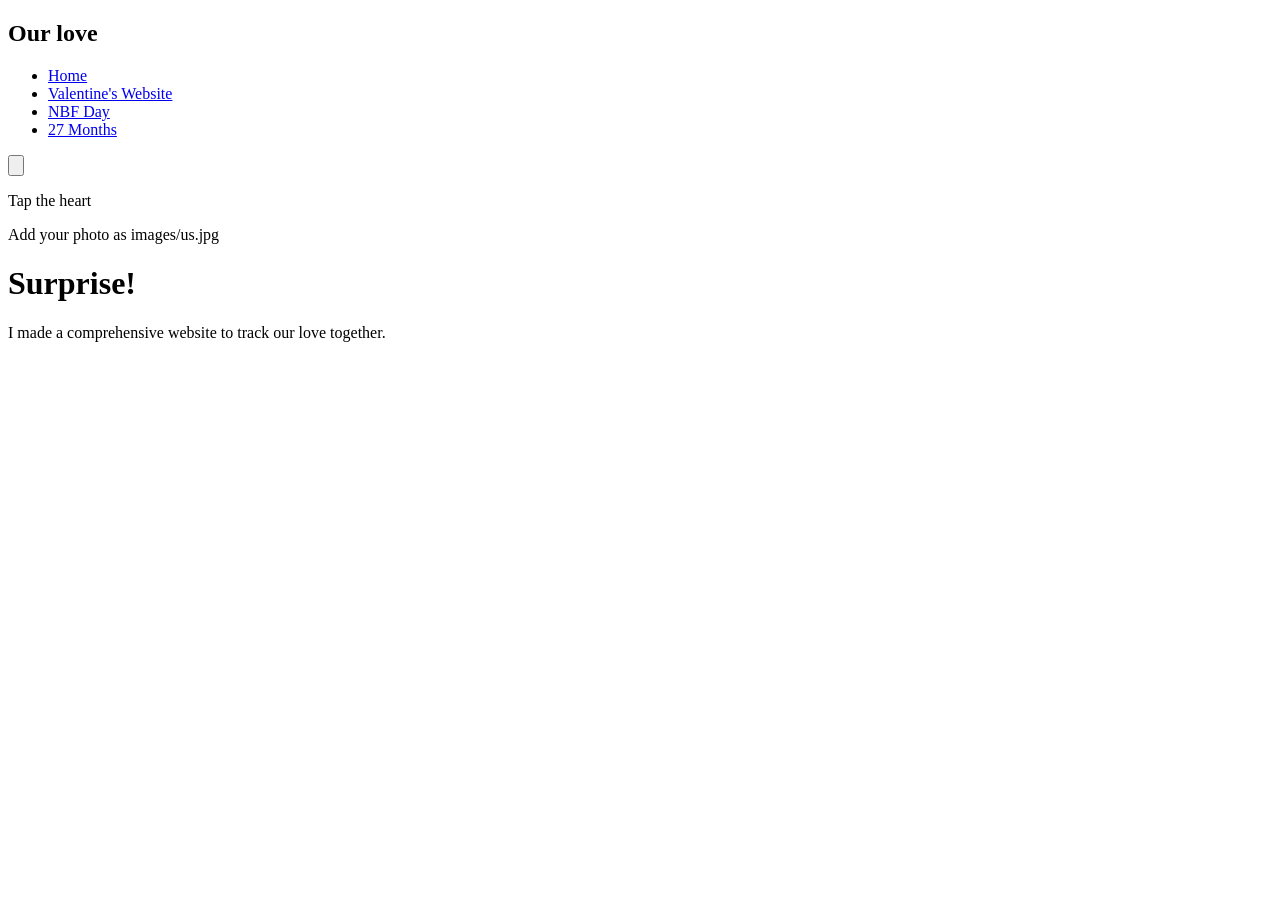
==== index.html @ 1abdebc3 "first" ====
<!DOCTYPE html>
<html lang="en">

<head>
    <meta charset="UTF-8">
    <meta name="viewport" content="width=device-width, initial-scale=1">
    <title>Our Love</title>
    <link rel="preconnect" href="https://fonts.googleapis.com">
    <link rel="preconnect" href="https://fonts.gstatic.com" crossorigin>
    <link href="https://fonts.googleapis.com/css2?family=Caveat:wght@700&family=DM+Sans:wght@400;500&display=swap"
        rel="stylesheet">
    <link rel="stylesheet" href="styles.css">
</head>

<body>
    <main class="page">
        <div class="home">
            <button class="heart-btn" aria-label="Open the menu" aria-controls="site-nav"
                aria-expanded="false"></button>
            <p class="hint">Tap the heart</p>

            <div class="reveal">
                <div class="polaroid">
                    <!-- Put your photo at images/us.jpg -->
                    <img src="images/us.jpg" alt="The two of us"
                        onerror="this.style.display='none'; this.nextElementSibling.style.display='flex';">
                    <div class="placeholder">Add your photo as images/us.jpg</div>
                </div>
                <div class="surprise">
                    <h1>Surprise!</h1>
                    <p>I made a comprehensive website to track our love together.</p>
                </div>
            </div>
        </div>
    </main>
    <script src="nav.js"></script>
</body>

</html>
---- styles.css ----
< !DOCTYPE html><html lang="en"><head><meta charset="UTF-8"><meta name="viewport" content="width=device-width, initial-scale=1"><title>27 Months</title><link rel="preconnect" href="https://fonts.googleapis.com"><link rel="preconnect" href="https://fonts.gstatic.com" crossorigin><link href="https://fonts.googleapis.com/css2?family=Caveat:wght@700&family=DM+Sans:wght@400;500&display=swap" rel="stylesheet"><link rel="stylesheet" href="styles.css"></head><body><button class="nav-toggle" aria-label="Open the menu" aria-controls="site-nav" aria-expanded="false"></button><main class="page"><div class="content"><h1>27 months</h1><p>Twenty-seven months of us,
and counting.</p><div class="counter" aria-label="Time together"><div><strong id="c-months">0</strong>months</div><div><strong id="c-days">0</strong>days</div><div><strong id="c-total">0</strong>days total</div></div><h2>A letter for you</h2><div class="letter">< !-- Replace this with your own words --><p>Write your love letter here. Tell him what the last 27 months have meant to you.</p></div><h2>Our story so far</h2><ul class="timeline">< !-- Copy a <li>for each memory --><li><time>Month 1</time>The day we got together.</li><li><time>Month 12</time>Our first anniversary.</li><li><time>Month 27</time>Today. Still choosing you.</li></ul><h2>Reasons I love you</h2><ol class="reasons"><li>Add your first reason.</li><li>Add your second reason.</li><li>Add as many as you like.</li></ol></div></main><script src="nav.js"></script><script> // SET THIS to the day you got together (YYYY-MM-DD)
const START=new Date("2024-07-10T00:00:00");

const now=new Date();
let months=(now.getFullYear() - START.getFullYear()) * 12+(now.getMonth() - START.getMonth());
let anchor=new Date(START);
anchor.setMonth(START.getMonth() + months);

if (anchor > now) {
    months--;
    anchor=new Date(START);
    anchor.setMonth(START.getMonth() + months);
}

const dayMs=86400000;
document.getElementById("c-months").textContent=Math.max(months, 0);
document.getElementById("c-days").textContent=Math.max(Math.floor((now - anchor) / dayMs), 0);
document.getElementById("c-total").textContent=Math.max(Math.floor((now - START) / dayMs), 0);
</script></body></html>
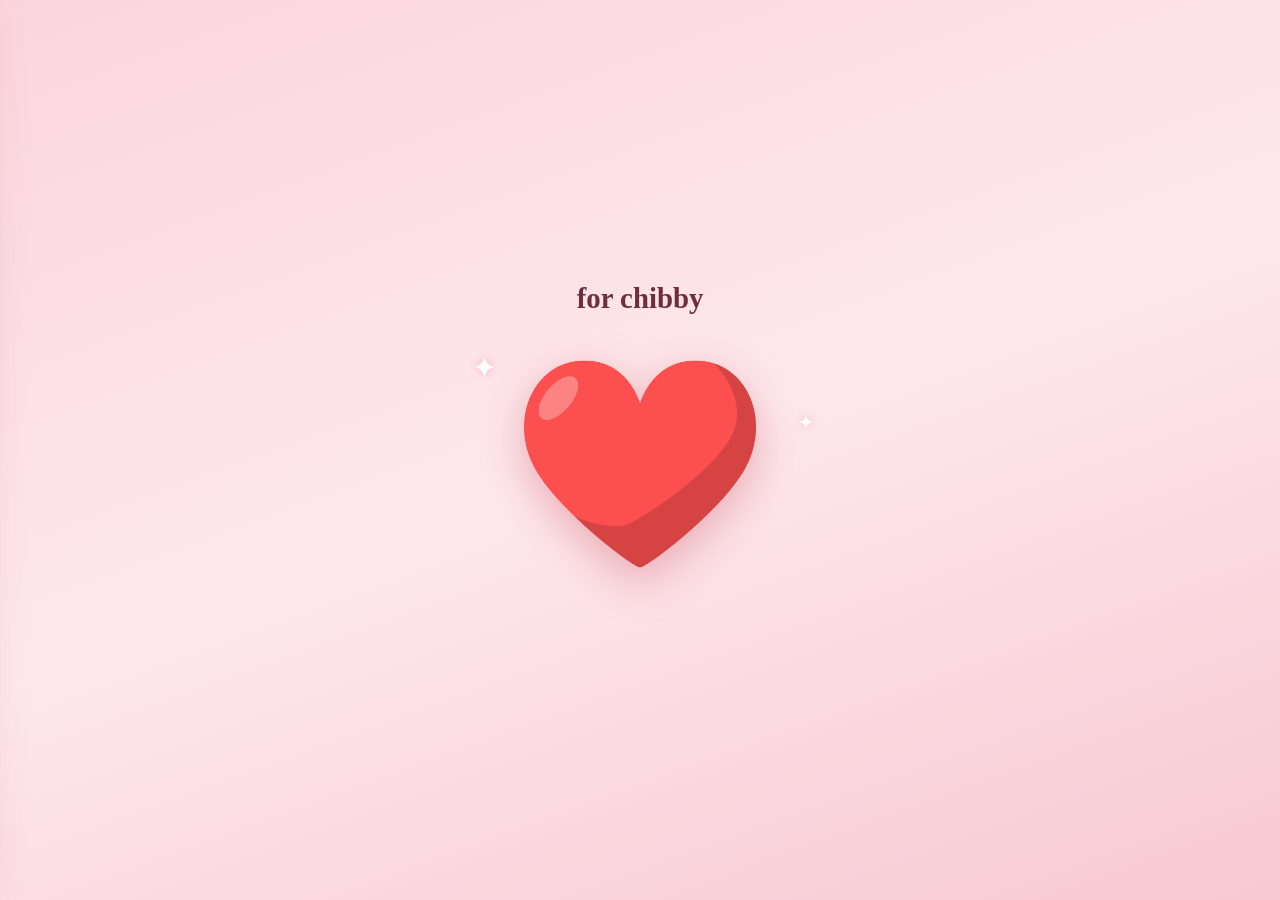
==== commit 0e829b16: "trial 1" ====
--- a/index.html
+++ b/index.html
@@ -4,31 +4,33 @@
 <head>
     <meta charset="UTF-8">
     <meta name="viewport" content="width=device-width, initial-scale=1">
-    <title>Our Love</title>
+    <title>alternate</title>
+    <link rel="icon" href="favicon.ico" type="images/heart.png">
     <link rel="preconnect" href="https://fonts.googleapis.com">
     <link rel="preconnect" href="https://fonts.gstatic.com" crossorigin>
-    <link href="https://fonts.googleapis.com/css2?family=Caveat:wght@700&family=DM+Sans:wght@400;500&display=swap"
-        rel="stylesheet">
     <link rel="stylesheet" href="styles.css">
 </head>
 
 <body>
     <main class="page">
         <div class="home">
-            <button class="heart-btn" aria-label="Open the menu" aria-controls="site-nav"
-                aria-expanded="false"></button>
-            <p class="hint">Tap the heart</p>
+            <p class="kicker">for chibby</p>
+            <div class="heart-wrap">
+                <button class="heart-btn" aria-label="Open the menu" aria-controls="site-nav"
+                    aria-expanded="false"></button>
+            </div>
 
             <div class="reveal">
-                <div class="polaroid">
+                <figure class="polaroid">
                     <!-- Put your photo at images/us.jpg -->
                     <img src="images/us.jpg" alt="The two of us"
                         onerror="this.style.display='none'; this.nextElementSibling.style.display='flex';">
-                    <div class="placeholder">Add your photo as images/us.jpg</div>
-                </div>
+
+                    <figcaption> day 1 of us</figcaption>
+                </figure>
                 <div class="surprise">
-                    <h1>Surprise!</h1>
-                    <p>I made a comprehensive website to track our love together.</p>
+                    <h1>surprise!</h1>
+                    <p>i made a website to track our love together</p>
                 </div>
             </div>
         </div>
--- a/styles.css
+++ b/styles.css
@@ -1,20 +1,653 @@
-< !DOCTYPE html><html lang="en"><head><meta charset="UTF-8"><meta name="viewport" content="width=device-width, initial-scale=1"><title>27 Months</title><link rel="preconnect" href="https://fonts.googleapis.com"><link rel="preconnect" href="https://fonts.gstatic.com" crossorigin><link href="https://fonts.googleapis.com/css2?family=Caveat:wght@700&family=DM+Sans:wght@400;500&display=swap" rel="stylesheet"><link rel="stylesheet" href="styles.css"></head><body><button class="nav-toggle" aria-label="Open the menu" aria-controls="site-nav" aria-expanded="false"></button><main class="page"><div class="content"><h1>27 months</h1><p>Twenty-seven months of us,
-and counting.</p><div class="counter" aria-label="Time together"><div><strong id="c-months">0</strong>months</div><div><strong id="c-days">0</strong>days</div><div><strong id="c-total">0</strong>days total</div></div><h2>A letter for you</h2><div class="letter">< !-- Replace this with your own words --><p>Write your love letter here. Tell him what the last 27 months have meant to you.</p></div><h2>Our story so far</h2><ul class="timeline">< !-- Copy a <li>for each memory --><li><time>Month 1</time>The day we got together.</li><li><time>Month 12</time>Our first anniversary.</li><li><time>Month 27</time>Today. Still choosing you.</li></ul><h2>Reasons I love you</h2><ol class="reasons"><li>Add your first reason.</li><li>Add your second reason.</li><li>Add as many as you like.</li></ol></div></main><script src="nav.js"></script><script> // SET THIS to the day you got together (YYYY-MM-DD)
-const START=new Date("2024-07-10T00:00:00");
-
-const now=new Date();
-let months=(now.getFullYear() - START.getFullYear()) * 12+(now.getMonth() - START.getMonth());
-let anchor=new Date(START);
-anchor.setMonth(START.getMonth() + months);
-
-if (anchor > now) {
-    months--;
-    anchor=new Date(START);
-    anchor.setMonth(START.getMonth() + months);
-}
-
-const dayMs=86400000;
-document.getElementById("c-months").textContent=Math.max(months, 0);
-document.getElementById("c-days").textContent=Math.max(Math.floor((now - anchor) / dayMs), 0);
-document.getElementById("c-total").textContent=Math.max(Math.floor((now - START) / dayMs), 0);
-</script></body></html>+:root {
+    --pink: #f4aebd;
+    /* pastel pink */
+    --pink-soft: #fad4dc;
+    --pink-pale: #fde8ec;
+    --red: #d4636f;
+    /* soft red */
+    --red-deep: #b94a58;
+    --wine: #6e2f3b;
+    /* text */
+    --cream: #fff7f3;
+    --peach: #fde0d6;
+    --nav-w: 290px;
+    --display: "Great Vibes", cursive;
+    --hand: "Dancing Script", cursive;
+}
+
+* {
+    box-sizing: border-box;
+}
+
+html,
+body {
+    min-height: 100%;
+    margin: 0;
+}
+
+body {
+    background: linear-gradient(160deg, #fbd5dd 0%, #fde8ec 50%, #f8c8d2 100%) fixed;
+    color: var(--wine);
+    font-family: var(--hand);
+    font-weight: 600;
+    font-size: 1.25rem;
+    line-height: 1.5;
+    overflow-x: hidden;
+}
+
+h1,
+h2,
+h3 {
+    margin: 0 0 .3em;
+    font-weight: 400;
+    line-height: 1.1;
+    font-family: var(--display);
+    color: var(--red);
+}
+
+/* ---------- Floating hearts background ---------- */
+.floaty {
+    position: fixed;
+    inset: 0;
+    pointer-events: none;
+    overflow: hidden;
+    z-index: 0;
+}
+
+.floaty span {
+    position: absolute;
+    bottom: -8%;
+    animation: float linear infinite;
+    opacity: 0;
+}
+
+@keyframes float {
+    0% {
+        transform: translateY(0) translateX(0) rotate(-10deg);
+        opacity: 0;
+    }
+
+    10% {
+        opacity: .55;
+    }
+
+    50% {
+        transform: translateY(-55vh) translateX(18px) rotate(10deg);
+    }
+
+    90% {
+        opacity: .35;
+    }
+
+    100% {
+        transform: translateY(-115vh) translateX(-12px) rotate(-8deg);
+        opacity: 0;
+    }
+}
+
+.page {
+    position: relative;
+    z-index: 1;
+    transition: margin-left .5s cubic-bezier(.2, .8, .2, 1);
+}
+
+@media (min-width: 900px) {
+    body.nav-open .page {
+        margin-left: var(--nav-w);
+    }
+}
+
+/* ---------- Heart image (your PNG, SVG fallback) ---------- */
+.heart-img,
+.heart-btn svg,
+.nav-toggle svg,
+.badge svg {
+    display: block;
+    width: 100%;
+    height: auto;
+}
+
+/* ---------- Navigation ---------- */
+.nav {
+    position: fixed;
+    top: 0;
+    left: 0;
+    bottom: 0;
+    width: var(--nav-w);
+    max-width: 86vw;
+    background: rgba(255, 247, 243, .93);
+    backdrop-filter: blur(10px);
+    border-radius: 0 32px 32px 0;
+    box-shadow: 8px 0 40px rgba(212, 99, 111, .25);
+    padding: 5.5rem 1.4rem 2rem;
+    transform: translateX(-108%);
+    transition: transform .5s cubic-bezier(.2, .9, .3, 1.15);
+    z-index: 20;
+    overflow-y: auto;
+}
+
+.nav.open {
+    transform: translateX(0);
+}
+
+.nav h2 {
+    font-size: 2.8rem;
+    text-align: center;
+}
+
+.nav .sub {
+    text-align: center;
+    font-size: 1.3rem;
+    margin: -.4rem 0 1.1rem;
+}
+
+.nav ul {
+    list-style: none;
+    margin: 0;
+    padding: 0;
+}
+
+.nav li+li {
+    margin-top: .55rem;
+}
+
+.nav a {
+    display: flex;
+    align-items: center;
+    gap: .6rem;
+    padding: .6rem 1.1rem;
+    border-radius: 999px;
+    background: var(--pink-pale);
+    border: 2px solid var(--pink-soft);
+    color: var(--wine);
+    text-decoration: none;
+    font-size: 1.35rem;
+    font-weight: 700;
+    transition: transform .2s, background .2s;
+}
+
+.nav a::before {
+    content: "♡";
+    color: var(--red);
+}
+
+.nav a:hover,
+.nav a:focus-visible {
+    transform: translateX(6px);
+    background: var(--pink-soft);
+    outline: none;
+}
+
+.nav a[aria-current="page"] {
+    background: linear-gradient(90deg, var(--red), #e08790);
+    border-color: var(--red);
+    color: #fff;
+}
+
+.nav a[aria-current="page"]::before {
+    content: "♥";
+    color: #fff;
+}
+
+.nav .ext::after {
+    content: "↗";
+    margin-left: auto;
+    opacity: .6;
+}
+
+.nav-toggle {
+    position: fixed;
+    top: .9rem;
+    left: .9rem;
+    z-index: 30;
+    width: 56px;
+    height: 56px;
+    padding: 0;
+    border: 0;
+    background: none;
+    cursor: pointer;
+    transition: transform .2s;
+}
+
+.nav-toggle:hover {
+    transform: scale(1.12) rotate(-6deg);
+}
+
+.nav-toggle img,
+.nav-toggle svg {
+    filter: drop-shadow(0 4px 8px rgba(212, 99, 111, .5));
+}
+
+.nav-toggle:focus-visible,
+.heart-btn:focus-visible {
+    outline: 3px dashed var(--wine);
+    outline-offset: 5px;
+    border-radius: 50%;
+}
+
+/* ---------- Home ---------- */
+.home {
+    min-height: 100vh;
+    display: flex;
+    flex-direction: column;
+    align-items: center;
+    justify-content: center;
+    padding: 2rem 1rem 3.5rem;
+    text-align: center;
+}
+
+.kicker {
+    font-size: 1.8rem;
+    margin: 0 0 .5rem;
+}
+
+.heart-wrap {
+    position: relative;
+    display: flex;
+    flex-direction: column;
+    align-items: center;
+}
+
+.heart-btn {
+    position: relative;
+    background: none;
+    border: 0;
+    padding: 0;
+    cursor: pointer;
+    width: min(52vw, 270px);
+    transition: width .7s cubic-bezier(.2, .9, .3, 1.2);
+    animation: beat 1.5s ease-in-out infinite;
+}
+
+.heart-btn img,
+.heart-btn svg {
+    filter: drop-shadow(0 14px 22px rgba(212, 99, 111, .45));
+}
+
+.heart-wrap::before,
+.heart-wrap::after {
+    content: "✦";
+    position: absolute;
+    color: #fff;
+    font-size: 1.6rem;
+    text-shadow: 0 0 10px var(--pink);
+    animation: twinkle 2.2s ease-in-out infinite;
+}
+
+.heart-wrap::before {
+    top: 8%;
+    left: -12%;
+}
+
+.heart-wrap::after {
+    top: 30%;
+    right: -14%;
+    animation-delay: 1.1s;
+    font-size: 1.1rem;
+}
+
+.hint {
+    font-size: 1.8rem;
+    margin: .6rem 0 0;
+    animation: bob 1.6s ease-in-out infinite;
+}
+
+.unlocked .heart-btn {
+    width: 90px;
+    animation: none;
+}
+
+.unlocked .hint,
+.unlocked .kicker,
+.unlocked .heart-wrap::before,
+.unlocked .heart-wrap::after {
+    display: none;
+}
+
+.reveal {
+    display: none;
+    margin-top: 1.2rem;
+    width: min(92vw, 520px);
+}
+
+.unlocked .reveal {
+    display: block;
+    animation: pop .9s cubic-bezier(.2, 1.2, .3, 1) both;
+}
+
+.polaroid {
+    position: relative;
+    margin: 0;
+    background: #fff;
+    padding: 14px 14px 22px;
+    border-radius: 6px;
+    transform: rotate(-3deg);
+    box-shadow: 0 18px 40px rgba(110, 47, 59, .22);
+}
+
+.polaroid::before {
+    /* washi tape */
+    content: "";
+    position: absolute;
+    top: -14px;
+    left: 50%;
+    width: 110px;
+    height: 30px;
+    transform: translateX(-50%) rotate(3deg);
+    background: repeating-linear-gradient(45deg, #f7c6cf 0 10px, #fde3e8 10px 20px);
+    opacity: .92;
+    box-shadow: 0 2px 6px rgba(0, 0, 0, .1);
+}
+
+.polaroid img,
+.polaroid .placeholder {
+    display: block;
+    width: 100%;
+    aspect-ratio: 4 / 3;
+    object-fit: cover;
+    background: var(--pink-soft);
+}
+
+.polaroid .placeholder {
+    display: none;
+    align-items: center;
+    justify-content: center;
+    padding: 1rem;
+}
+
+.polaroid figcaption {
+    font-size: 1.9rem;
+    margin-top: .5rem;
+    color: var(--red);
+}
+
+.surprise {
+    position: relative;
+    margin-top: 1.8rem;
+    padding: 1.5rem 1.6rem;
+    border-radius: 28px;
+    background: linear-gradient(135deg, #c85560, #dc7a84);
+    color: #fff;
+    box-shadow: 0 12px 28px rgba(200, 85, 96, .35);
+    outline: 2px dashed rgba(255, 255, 255, .85);
+    outline-offset: -10px;
+}
+
+.surprise h1 {
+    color: #fff;
+    font-size: clamp(2rem, 2vw, 4.2rem);
+    margin-bottom: .1rem;
+}
+
+.surprise p {
+    margin: 0;
+    font-size: 1.5rem;
+    font-weight: 700;
+    line-height: 1.3;
+}
+
+.surprise::before,
+.surprise::after {
+    content: "♥";
+    position: absolute;
+    color: #fff;
+    opacity: .85;
+}
+
+.surprise::before {
+    top: -14px;
+    right: 22px;
+    font-size: 2rem;
+    transform: rotate(14deg);
+    color: var(--red);
+    text-shadow: 0 0 0 #fff;
+}
+
+.surprise::after {
+    bottom: -10px;
+    left: 24px;
+    font-size: 1.4rem;
+    transform: rotate(-12deg);
+    color: var(--pink);
+}
+
+/* ---------- Anniversary page ---------- */
+.content {
+    max-width: 700px;
+    margin: 0 auto;
+    padding: 5.5rem 1.25rem 4rem;
+    text-align: center;
+}
+
+.badge {
+    position: relative;
+    width: min(60vw, 230px);
+    margin: 0 auto;
+    animation: beat 2s ease-in-out infinite;
+}
+
+.badge img,
+.badge svg {
+    filter: drop-shadow(0 14px 22px rgba(212, 99, 111, .45));
+}
+
+.badge-num {
+    position: absolute;
+    inset: 0;
+    display: grid;
+    place-items: center;
+    padding-bottom: 8%;
+    font-family: var(--display);
+    font-size: clamp(3.2rem, 14vw, 5rem);
+    color: #fff;
+    text-shadow: 0 2px 6px rgba(110, 47, 59, .45);
+}
+
+.content h1 {
+    font-size: clamp(3.2rem, 13vw, 5rem);
+    margin-top: .4rem;
+}
+
+.tagline {
+    font-size: 1.7rem;
+    margin: 0 0 1.5rem;
+}
+
+
+
+
+
+.section-title {
+    font-size: 3rem;
+    margin: 3rem 0 1rem;
+}
+
+.section-title::before,
+.section-title::after {
+    content: "♡";
+    margin: 0 .5rem;
+    font-family: var(--hand);
+    font-size: 1.5rem;
+    color: var(--pink);
+}
+
+.letter {
+    position: relative;
+    text-align: left;
+    padding: 2rem 1.6rem 1.6rem;
+    border-radius: 14px;
+    background: #fffcf8 repeating-linear-gradient(transparent 0 35px, #f8d3da 35px 36px);
+    line-height: 36px;
+    font-size: 1.6rem;
+    color: var(--wine);
+    box-shadow: 0 14px 30px rgba(110, 47, 59, .16);
+    transform: rotate(-.6deg);
+}
+
+.letter::before {
+    /* wax seal */
+    content: "♥";
+    position: absolute;
+    top: -18px;
+    right: 24px;
+    width: 42px;
+    height: 42px;
+    display: grid;
+    place-items: center;
+    border-radius: 50%;
+    color: #fff;
+    font-size: 1.3rem;
+    background: radial-gradient(circle at 35% 30%, #e58891, var(--red) 60%, var(--red-deep));
+    box-shadow: 0 4px 8px rgba(0, 0, 0, .2);
+}
+
+.letter p {
+    margin: 0;
+}
+
+.letter .sign {
+    text-align: right;
+    margin-top: 1rem;
+    font-family: var(--display);
+    font-size: 2.2rem;
+    color: var(--red);
+}
+
+.timeline {
+    list-style: none;
+    padding: 0 0 0 1.4rem;
+    margin: 0;
+    text-align: left;
+    border-left: 3px dotted var(--pink);
+}
+
+.timeline li {
+    position: relative;
+    margin: 0 0 1.2rem;
+    padding: .8rem 1.1rem;
+    background: #fff;
+    border-radius: 18px;
+    box-shadow: 0 6px 16px rgba(212, 99, 111, .14);
+}
+
+.timeline li:nth-child(even) {
+    background: var(--pink-pale);
+}
+
+.timeline li::before {
+    content: "♥";
+    position: absolute;
+    left: -2.25rem;
+    top: .6rem;
+    color: var(--red);
+    font-size: 1.4rem;
+    background: var(--pink-pale);
+    border-radius: 50%;
+    line-height: 1;
+    padding: 2px;
+}
+
+.timeline time {
+    display: block;
+    font-family: var(--display);
+    font-size: 1.9rem;
+    color: var(--red);
+    line-height: 1.2;
+}
+
+
+
+
+.forever {
+    margin-top: 3.5rem;
+    font-family: var(--display);
+    font-size: 2.8rem;
+    color: var(--red);
+}
+
+/* ---------- Heart burst ---------- */
+.burst {
+    position: fixed;
+    z-index: 50;
+    pointer-events: none;
+    animation: burst 1s ease-out forwards;
+}
+
+@keyframes burst {
+    to {
+        transform: translate(var(--dx), var(--dy)) rotate(var(--r)) scale(1.2);
+        opacity: 0;
+    }
+}
+
+@keyframes beat {
+
+    0%,
+    100% {
+        transform: scale(1);
+    }
+
+    15% {
+        transform: scale(1.09);
+    }
+
+    30% {
+        transform: scale(1);
+    }
+
+    45% {
+        transform: scale(1.06);
+    }
+}
+
+@keyframes twinkle {
+
+    0%,
+    100% {
+        opacity: .2;
+        transform: scale(.7) rotate(0);
+    }
+
+    50% {
+        opacity: 1;
+        transform: scale(1.2) rotate(20deg);
+    }
+}
+
+@keyframes bob {
+
+    0%,
+    100% {
+        transform: translateY(0);
+    }
+
+    50% {
+        transform: translateY(6px);
+    }
+}
+
+@keyframes pop {
+    from {
+        opacity: 0;
+        transform: translateY(30px) scale(.9);
+    }
+
+    to {
+        opacity: 1;
+        transform: none;
+    }
+}
+
+@media (prefers-reduced-motion: reduce) {
+
+    *,
+    *::before,
+    *::after {
+        animation: none !important;
+        transition: none !important;
+    }
+
+    .floaty {
+        display: none;
+    }
+}
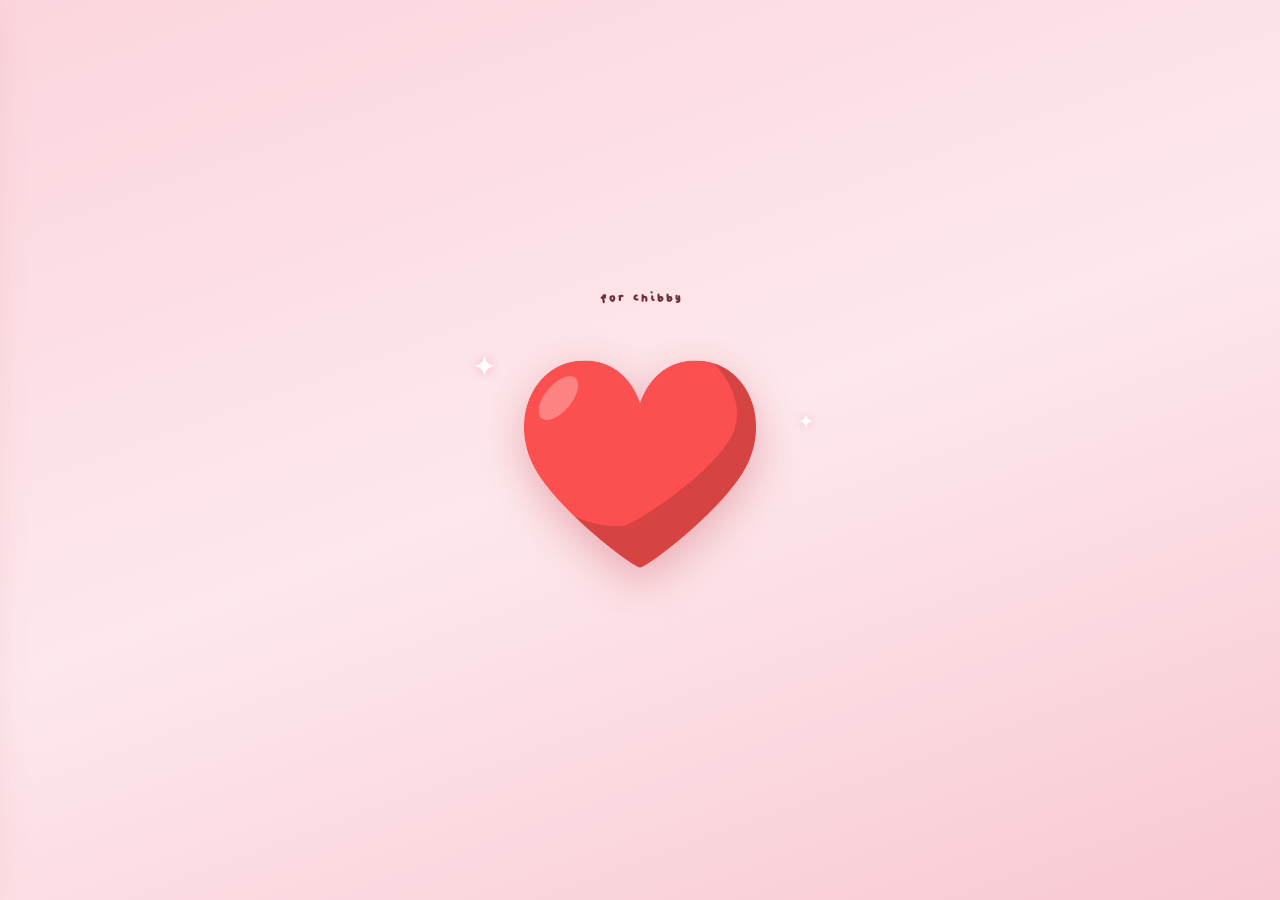
==== commit 988488dd: "font" ====
--- a/index.html
+++ b/index.html
@@ -5,9 +5,7 @@
     <meta charset="UTF-8">
     <meta name="viewport" content="width=device-width, initial-scale=1">
     <title>alternate</title>
-    <link rel="icon" href="favicon.ico" type="images/heart.png">
-    <link rel="preconnect" href="https://fonts.googleapis.com">
-    <link rel="preconnect" href="https://fonts.gstatic.com" crossorigin>
+    <link rel="icon" href="images/heart.png" type="image/png">
     <link rel="stylesheet" href="styles.css">
 </head>
 
@@ -23,7 +21,7 @@
             <div class="reveal">
                 <figure class="polaroid">
                     <!-- Put your photo at images/us.jpg -->
-                    <img src="images/us.jpg" alt="The two of us"
+                    <img src="images/firstDay.jpeg" alt="The two of us"
                         onerror="this.style.display='none'; this.nextElementSibling.style.display='flex';">
 
                     <figcaption> day 1 of us</figcaption>
--- a/styles.css
+++ b/styles.css
@@ -11,8 +11,8 @@
     --cream: #fff7f3;
     --peach: #fde0d6;
     --nav-w: 290px;
-    --display: "Great Vibes", cursive;
-    --hand: "Dancing Script", cursive;
+    --display: "MyFont", cursive;
+    --hand: "MyFont", cursive;
 }
 
 * {
@@ -23,6 +23,16 @@
 body {
     min-height: 100%;
     margin: 0;
+}
+
+@font-face {
+    font-family: 'MyFont';
+    src: url('fonts/Myfont-Regular.ttf') format('truetype'),
+        url('fonts/Myfont-Regular.otf') format('opentype');
+    font-weight: 100 900;
+    /* stops the browser from faking bold */
+    font-style: normal;
+    font-display: swap;
 }
 
 body {
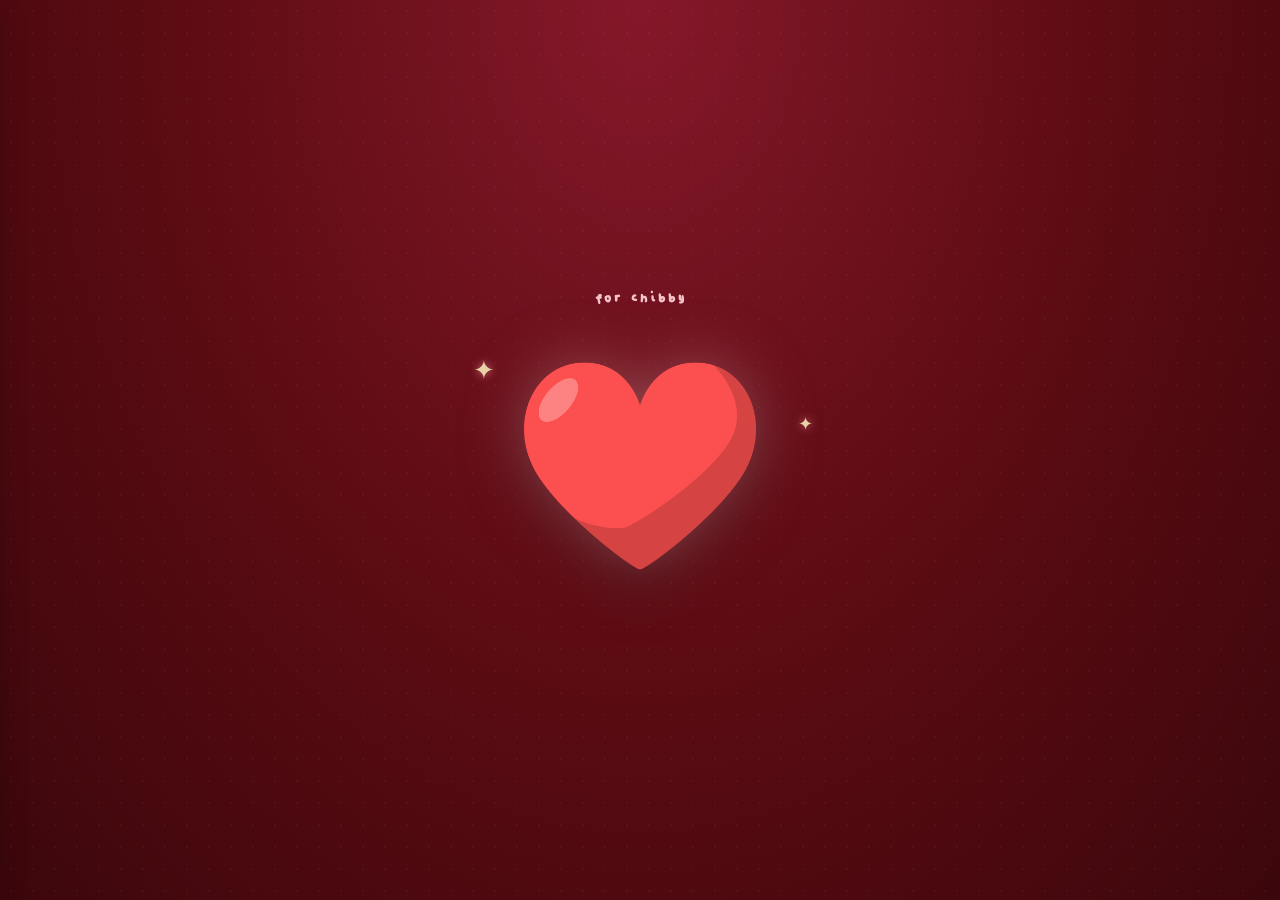
==== commit cf9e8572: "redesign" ====
--- a/index.html
+++ b/index.html
@@ -4,7 +4,7 @@
 <head>
     <meta charset="UTF-8">
     <meta name="viewport" content="width=device-width, initial-scale=1">
-    <title>alternate</title>
+    <title>for chibby</title>
     <link rel="icon" href="images/heart.png" type="image/png">
     <link rel="stylesheet" href="styles.css">
 </head>
@@ -20,11 +20,10 @@
 
             <div class="reveal">
                 <figure class="polaroid">
-                    <!-- Put your photo at images/us.jpg -->
                     <img src="images/firstDay.jpeg" alt="The two of us"
                         onerror="this.style.display='none'; this.nextElementSibling.style.display='flex';">
-
-                    <figcaption> day 1 of us</figcaption>
+                    <div class="placeholder">add your photo at images/firstDay.jpeg</div>
+                    <figcaption>day 1 of us</figcaption>
                 </figure>
                 <div class="surprise">
                     <h1>surprise!</h1>
--- a/styles.css
+++ b/styles.css
@@ -1,46 +1,44 @@
-:root {
-    --pink: #f4aebd;
-    /* pastel pink */
-    --pink-soft: #fad4dc;
-    --pink-pale: #fde8ec;
-    --red: #d4636f;
-    /* soft red */
-    --red-deep: #b94a58;
-    --wine: #6e2f3b;
-    /* text */
-    --cream: #fff7f3;
-    --peach: #fde0d6;
-    --nav-w: 290px;
-    --display: "MyFont", cursive;
-    --hand: "MyFont", cursive;
-}
-
-* {
-    box-sizing: border-box;
-}
-
-html,
-body {
-    min-height: 100%;
-    margin: 0;
-}
-
 @font-face {
     font-family: 'MyFont';
     src: url('fonts/Myfont-Regular.ttf') format('truetype'),
         url('fonts/Myfont-Regular.otf') format('opentype');
     font-weight: 100 900;
-    /* stops the browser from faking bold */
     font-style: normal;
     font-display: swap;
 }
 
+:root {
+    --bg: #5a0b12;
+    --bg-deep: #3b070c;
+    --wine: #7a1620;
+    --red: #b3202f;
+    --rose: #d9777f;
+    --blush: #f4c4c9;
+    --cream: #fff8f1;
+    --gold: #e8d3a8;
+    --ink: #5a1a22;
+    --nav-w: 290px;
+    --display: "MyFont", cursive;
+    --hand: "MyFont", cursive;
+}
+
+* {
+    box-sizing: border-box;
+}
+
+html,
 body {
-    background: linear-gradient(160deg, #fbd5dd 0%, #fde8ec 50%, #f8c8d2 100%) fixed;
-    color: var(--wine);
+    min-height: 100%;
+    margin: 0;
+}
+
+body {
+    background:
+        radial-gradient(rgba(255, 255, 255, .035) 1px, transparent 1.5px) 0 0 / 22px 22px,
+        radial-gradient(ellipse at 50% 0%, #85182a 0%, var(--bg) 55%, var(--bg-deep) 100%) fixed;
+    color: var(--cream);
     font-family: var(--hand);
-    font-weight: 600;
-    font-size: 1.25rem;
+    font-size: 1.35rem;
     line-height: 1.5;
     overflow-x: hidden;
 }
@@ -52,10 +50,10 @@
     font-weight: 400;
     line-height: 1.1;
     font-family: var(--display);
-    color: var(--red);
-}
-
-/* ---------- Floating hearts background ---------- */
+    color: var(--cream);
+}
+
+/* ---------- Floating hearts (from nav.js) ---------- */
 .floaty {
     position: fixed;
     inset: 0;
@@ -78,7 +76,7 @@
     }
 
     10% {
-        opacity: .55;
+        opacity: .5;
     }
 
     50% {
@@ -86,7 +84,7 @@
     }
 
     90% {
-        opacity: .35;
+        opacity: .3;
     }
 
     100% {
@@ -107,7 +105,6 @@
     }
 }
 
-/* ---------- Heart image (your PNG, SVG fallback) ---------- */
 .heart-img,
 .heart-btn svg,
 .nav-toggle svg,
@@ -125,10 +122,11 @@
     bottom: 0;
     width: var(--nav-w);
     max-width: 86vw;
-    background: rgba(255, 247, 243, .93);
+    background: rgba(59, 7, 12, .94);
     backdrop-filter: blur(10px);
+    border-right: 1px solid rgba(244, 196, 201, .25);
     border-radius: 0 32px 32px 0;
-    box-shadow: 8px 0 40px rgba(212, 99, 111, .25);
+    box-shadow: 8px 0 40px rgba(0, 0, 0, .45);
     padding: 5.5rem 1.4rem 2rem;
     transform: translateX(-108%);
     transition: transform .5s cubic-bezier(.2, .9, .3, 1.15);
@@ -149,6 +147,7 @@
     text-align: center;
     font-size: 1.3rem;
     margin: -.4rem 0 1.1rem;
+    color: var(--blush);
 }
 
 .nav ul {
@@ -167,36 +166,35 @@
     gap: .6rem;
     padding: .6rem 1.1rem;
     border-radius: 999px;
-    background: var(--pink-pale);
-    border: 2px solid var(--pink-soft);
-    color: var(--wine);
+    background: rgba(255, 248, 241, .07);
+    border: 1.5px solid rgba(244, 196, 201, .35);
+    color: var(--cream);
     text-decoration: none;
     font-size: 1.35rem;
-    font-weight: 700;
     transition: transform .2s, background .2s;
 }
 
 .nav a::before {
     content: "♡";
-    color: var(--red);
+    color: var(--rose);
 }
 
 .nav a:hover,
 .nav a:focus-visible {
     transform: translateX(6px);
-    background: var(--pink-soft);
+    background: rgba(244, 196, 201, .2);
     outline: none;
 }
 
 .nav a[aria-current="page"] {
-    background: linear-gradient(90deg, var(--red), #e08790);
-    border-color: var(--red);
-    color: #fff;
+    background: var(--cream);
+    border-color: var(--cream);
+    color: var(--wine);
 }
 
 .nav a[aria-current="page"]::before {
     content: "♥";
-    color: #fff;
+    color: var(--red);
 }
 
 .nav .ext::after {
@@ -225,14 +223,26 @@
 
 .nav-toggle img,
 .nav-toggle svg {
-    filter: drop-shadow(0 4px 8px rgba(212, 99, 111, .5));
+    filter: drop-shadow(0 4px 10px rgba(0, 0, 0, .5));
 }
 
 .nav-toggle:focus-visible,
 .heart-btn:focus-visible {
-    outline: 3px dashed var(--wine);
+    outline: 3px dashed var(--blush);
     outline-offset: 5px;
     border-radius: 50%;
+}
+
+/* ---------- Shared scrapbook bits ---------- */
+.tape {
+    position: absolute;
+    top: -13px;
+    left: 50%;
+    width: 96px;
+    height: 28px;
+    transform: translateX(-50%) rotate(3deg);
+    background: repeating-linear-gradient(45deg, rgba(244, 196, 201, .9) 0 9px, rgba(255, 240, 240, .9) 9px 18px);
+    box-shadow: 0 2px 5px rgba(0, 0, 0, .25);
 }
 
 /* ---------- Home ---------- */
@@ -247,8 +257,9 @@
 }
 
 .kicker {
-    font-size: 1.8rem;
+    font-size: 2rem;
     margin: 0 0 .5rem;
+    color: var(--blush);
 }
 
 .heart-wrap {
@@ -271,16 +282,16 @@
 
 .heart-btn img,
 .heart-btn svg {
-    filter: drop-shadow(0 14px 22px rgba(212, 99, 111, .45));
+    filter: drop-shadow(0 0 28px rgba(217, 119, 127, .55)) drop-shadow(0 14px 20px rgba(0, 0, 0, .4));
 }
 
 .heart-wrap::before,
 .heart-wrap::after {
     content: "✦";
     position: absolute;
-    color: #fff;
+    color: var(--gold);
     font-size: 1.6rem;
-    text-shadow: 0 0 10px var(--pink);
+    text-shadow: 0 0 10px var(--rose);
     animation: twinkle 2.2s ease-in-out infinite;
 }
 
@@ -299,6 +310,7 @@
 .hint {
     font-size: 1.8rem;
     margin: .6rem 0 0;
+    color: var(--blush);
     animation: bob 1.6s ease-in-out infinite;
 }
 
@@ -316,7 +328,7 @@
 
 .reveal {
     display: none;
-    margin-top: 1.2rem;
+    margin-top: 1.4rem;
     width: min(92vw, 520px);
 }
 
@@ -329,14 +341,13 @@
     position: relative;
     margin: 0;
     background: #fff;
-    padding: 14px 14px 22px;
-    border-radius: 6px;
+    padding: 14px 14px 24px;
+    border-radius: 3px;
     transform: rotate(-3deg);
-    box-shadow: 0 18px 40px rgba(110, 47, 59, .22);
+    box-shadow: 0 18px 40px rgba(0, 0, 0, .5);
 }
 
 .polaroid::before {
-    /* washi tape */
     content: "";
     position: absolute;
     top: -14px;
@@ -344,9 +355,8 @@
     width: 110px;
     height: 30px;
     transform: translateX(-50%) rotate(3deg);
-    background: repeating-linear-gradient(45deg, #f7c6cf 0 10px, #fde3e8 10px 20px);
-    opacity: .92;
-    box-shadow: 0 2px 6px rgba(0, 0, 0, .1);
+    background: repeating-linear-gradient(45deg, rgba(244, 196, 201, .92) 0 10px, rgba(255, 240, 240, .92) 10px 20px);
+    box-shadow: 0 2px 6px rgba(0, 0, 0, .25);
 }
 
 .polaroid img,
@@ -355,7 +365,7 @@
     width: 100%;
     aspect-ratio: 4 / 3;
     object-fit: cover;
-    background: var(--pink-soft);
+    background: var(--blush);
 }
 
 .polaroid .placeholder {
@@ -366,64 +376,55 @@
 }
 
 .polaroid figcaption {
-    font-size: 1.9rem;
+    font-size: 2rem;
     margin-top: .5rem;
+    color: var(--wine);
+}
+
+.surprise {
+    position: relative;
+    margin-top: 2rem;
+    padding: 1.6rem 1.6rem 1.4rem;
+    background: var(--cream);
+    color: var(--ink);
+    border-radius: 6px;
+    transform: rotate(1.2deg);
+    box-shadow: 0 14px 30px rgba(0, 0, 0, .45);
+    outline: 1.5px dashed rgba(122, 22, 32, .45);
+    outline-offset: -9px;
+}
+
+.surprise h1 {
     color: var(--red);
-}
-
-.surprise {
-    position: relative;
-    margin-top: 1.8rem;
-    padding: 1.5rem 1.6rem;
-    border-radius: 28px;
-    background: linear-gradient(135deg, #c85560, #dc7a84);
-    color: #fff;
-    box-shadow: 0 12px 28px rgba(200, 85, 96, .35);
-    outline: 2px dashed rgba(255, 255, 255, .85);
-    outline-offset: -10px;
-}
-
-.surprise h1 {
-    color: #fff;
-    font-size: clamp(2rem, 2vw, 4.2rem);
+    font-size: clamp(2.4rem, 6vw, 3.6rem);
     margin-bottom: .1rem;
 }
 
 .surprise p {
     margin: 0;
     font-size: 1.5rem;
-    font-weight: 700;
     line-height: 1.3;
 }
 
-.surprise::before,
-.surprise::after {
+.surprise::before {
     content: "♥";
     position: absolute;
-    color: #fff;
-    opacity: .85;
-}
-
-.surprise::before {
-    top: -14px;
+    top: -20px;
     right: 22px;
-    font-size: 2rem;
-    transform: rotate(14deg);
-    color: var(--red);
-    text-shadow: 0 0 0 #fff;
-}
-
-.surprise::after {
-    bottom: -10px;
-    left: 24px;
-    font-size: 1.4rem;
-    transform: rotate(-12deg);
-    color: var(--pink);
-}
-
-/* ---------- Anniversary page ---------- */
+    width: 42px;
+    height: 42px;
+    display: grid;
+    place-items: center;
+    border-radius: 50%;
+    color: var(--gold);
+    font-size: 1.3rem;
+    background: radial-gradient(circle at 35% 30%, #d34a5a, var(--red) 60%, #7a1620);
+    box-shadow: 0 4px 8px rgba(0, 0, 0, .35);
+}
+
+/* ---------- 27 months page ---------- */
 .content {
-    max-width: 700px;
+    max-width: 720px;
     margin: 0 auto;
     padding: 5.5rem 1.25rem 4rem;
     text-align: center;
@@ -431,14 +432,14 @@
 
 .badge {
     position: relative;
-    width: min(60vw, 230px);
+    width: min(60vw, 220px);
     margin: 0 auto;
     animation: beat 2s ease-in-out infinite;
 }
 
 .badge img,
 .badge svg {
-    filter: drop-shadow(0 14px 22px rgba(212, 99, 111, .45));
+    filter: drop-shadow(0 0 26px rgba(217, 119, 127, .5)) drop-shadow(0 14px 20px rgba(0, 0, 0, .4));
 }
 
 .badge-num {
@@ -449,133 +450,230 @@
     padding-bottom: 8%;
     font-family: var(--display);
     font-size: clamp(3.2rem, 14vw, 5rem);
-    color: #fff;
-    text-shadow: 0 2px 6px rgba(110, 47, 59, .45);
+    color: var(--cream);
+    text-shadow: 0 2px 8px rgba(0, 0, 0, .45);
 }
 
 .content h1 {
-    font-size: clamp(3.2rem, 13vw, 5rem);
-    margin-top: .4rem;
+    font-size: clamp(3rem, 12vw, 4.8rem);
+    margin-top: .5rem;
 }
 
 .tagline {
     font-size: 1.7rem;
     margin: 0 0 1.5rem;
-}
-
-
-
-
+    color: var(--blush);
+}
 
 .section-title {
     font-size: 3rem;
-    margin: 3rem 0 1rem;
+    margin: 3.2rem 0 1.4rem;
+    color: var(--cream);
 }
 
 .section-title::before,
 .section-title::after {
-    content: "♡";
-    margin: 0 .5rem;
-    font-family: var(--hand);
+    content: "✦";
+    margin: 0 .6rem;
+    font-size: 1.2rem;
+    color: var(--gold);
+    vertical-align: middle;
+}
+
+/* letter on gingham, with photobooth strip */
+.letter-wrap {
+    position: relative;
+    margin: 0 auto;
+    padding: 26px 22px 26px 22px;
+    background-color: #fbeaea;
+    background-image:
+        linear-gradient(90deg, rgba(150, 25, 40, .55) 50%, transparent 50%),
+        linear-gradient(rgba(150, 25, 40, .55) 50%, transparent 50%);
+    background-size: 34px 34px;
+    border-radius: 4px;
+    box-shadow: 0 20px 44px rgba(0, 0, 0, .5);
+    transform: rotate(-.6deg);
+}
+
+.letter {
+    position: relative;
+    text-align: center;
+    padding: 2.6rem 1.6rem 2rem 6.2rem;
+    background: var(--cream);
+    color: var(--ink);
     font-size: 1.5rem;
-    color: var(--pink);
-}
-
-.letter {
-    position: relative;
-    text-align: left;
-    padding: 2rem 1.6rem 1.6rem;
-    border-radius: 14px;
-    background: #fffcf8 repeating-linear-gradient(transparent 0 35px, #f8d3da 35px 36px);
-    line-height: 36px;
-    font-size: 1.6rem;
-    color: var(--wine);
-    box-shadow: 0 14px 30px rgba(110, 47, 59, .16);
-    transform: rotate(-.6deg);
-}
-
-.letter::before {
-    /* wax seal */
-    content: "♥";
-    position: absolute;
-    top: -18px;
-    right: 24px;
-    width: 42px;
-    height: 42px;
+    line-height: 1.6;
+    clip-path: polygon(0 0, calc(100% - 36px) 0, 100% 36px, 100% 100%, 0 100%);
+}
+
+.letter::after {
+    content: "";
+    position: absolute;
+    top: 0;
+    right: 0;
+    width: 36px;
+    height: 36px;
+    background: linear-gradient(to bottom left, transparent 50%, #e6c4c4 50%);
+}
+
+.letter p {
+    margin: 0 0 1rem;
+}
+
+.letter .sign {
+    text-align: right;
+    margin: 1.2rem 0 0;
+    font-size: 2.2rem;
+    color: var(--red);
+}
+
+.seal {
+    position: absolute;
+    top: -16px;
+    left: 50%;
+    margin-left: -10px;
+    width: 40px;
+    height: 40px;
     display: grid;
     place-items: center;
     border-radius: 50%;
-    color: #fff;
-    font-size: 1.3rem;
-    background: radial-gradient(circle at 35% 30%, #e58891, var(--red) 60%, var(--red-deep));
-    box-shadow: 0 4px 8px rgba(0, 0, 0, .2);
-}
-
-.letter p {
-    margin: 0;
-}
-
-.letter .sign {
-    text-align: right;
-    margin-top: 1rem;
-    font-family: var(--display);
-    font-size: 2.2rem;
-    color: var(--red);
-}
-
+    color: var(--gold);
+    font-size: 1.2rem;
+    z-index: 3;
+    background: radial-gradient(circle at 35% 30%, #d34a5a, var(--red) 60%, #7a1620);
+    box-shadow: 0 4px 8px rgba(0, 0, 0, .35);
+}
+
+/* photobooth strip */
+.strip {
+    position: absolute;
+    z-index: 2;
+    top: 8px;
+    left: -16px;
+    width: 104px;
+    padding: 22px 8px 12px;
+    background: #fffdf9;
+    border-radius: 3px;
+    transform: rotate(-4deg);
+    box-shadow: 0 10px 24px rgba(0, 0, 0, .45);
+}
+
+.strip .tape {
+    width: 70px;
+    top: -12px;
+}
+
+.strip .frame {
+    display: block;
+    width: 100%;
+    aspect-ratio: 1 / 1.1;
+    margin: 0 0 7px;
+    background: linear-gradient(135deg, var(--rose), var(--wine));
+    overflow: hidden;
+    border: 1px solid rgba(0, 0, 0, .12);
+}
+
+.strip .frame img {
+    display: block;
+    width: 100%;
+    height: 100%;
+    object-fit: cover;
+    filter: sepia(.25) saturate(1.1) contrast(1.05);
+}
+
+.strip .cap {
+    display: block;
+    text-align: center;
+    font-size: .95rem;
+    color: var(--wine);
+    line-height: 1;
+    padding-top: 2px;
+}
+
+/* vinyl sticker */
+.vinyl {
+    position: absolute;
+    right: 14px;
+    bottom: -22px;
+    z-index: 3;
+    width: 82px;
+    height: 82px;
+    border-radius: 50%;
+    background:
+        radial-gradient(circle, var(--cream) 0 4px, var(--red) 5px 17px, #1a1a1a 18px 100%),
+        repeating-radial-gradient(#1a1a1a 0 2px, #2c2c2c 2px 3px);
+    box-shadow: 0 8px 16px rgba(0, 0, 0, .5);
+    animation: spin 9s linear infinite;
+}
+
+/* timeline */
 .timeline {
     list-style: none;
-    padding: 0 0 0 1.4rem;
+    padding: 0 0 0 1.6rem;
     margin: 0;
     text-align: left;
-    border-left: 3px dotted var(--pink);
+    border-left: 3px dotted var(--rose);
 }
 
 .timeline li {
     position: relative;
-    margin: 0 0 1.2rem;
-    padding: .8rem 1.1rem;
-    background: #fff;
-    border-radius: 18px;
-    box-shadow: 0 6px 16px rgba(212, 99, 111, .14);
+    margin: 0 0 1.3rem;
+    padding: .9rem 1.2rem;
+    background: var(--cream);
+    color: var(--ink);
+    border-radius: 4px;
+    box-shadow: 0 8px 18px rgba(0, 0, 0, .35);
+    transform: rotate(-.8deg);
 }
 
 .timeline li:nth-child(even) {
-    background: var(--pink-pale);
+    transform: rotate(.8deg);
+    background: #fbeaea;
 }
 
 .timeline li::before {
     content: "♥";
     position: absolute;
-    left: -2.25rem;
+    left: -2.5rem;
     top: .6rem;
-    color: var(--red);
+    color: var(--rose);
     font-size: 1.4rem;
-    background: var(--pink-pale);
+    line-height: 1;
+    background: var(--bg);
     border-radius: 50%;
-    line-height: 1;
     padding: 2px;
 }
 
 .timeline time {
     display: block;
-    font-family: var(--display);
     font-size: 1.9rem;
     color: var(--red);
     line-height: 1.2;
 }
 
-
-
+/* song box */
+.song {
+    position: relative;
+    margin: 0 auto;
+    max-width: 440px;
+    padding: 1.6rem;
+    background: rgba(255, 248, 241, .08);
+    border: 1.5px dashed rgba(244, 196, 201, .5);
+    border-radius: 6px;
+}
+
+.song a {
+    color: var(--gold);
+}
 
 .forever {
     margin-top: 3.5rem;
+    font-size: 2.8rem;
+    color: var(--blush);
     font-family: var(--display);
-    font-size: 2.8rem;
-    color: var(--red);
-}
-
-/* ---------- Heart burst ---------- */
+}
+
+/* ---------- Heart burst + animations ---------- */
 .burst {
     position: fixed;
     z-index: 50;
@@ -648,6 +746,24 @@
     }
 }
 
+@keyframes spin {
+    to {
+        transform: rotate(360deg);
+    }
+}
+
+@media (max-width: 520px) {
+    .letter {
+        padding-left: 5.4rem;
+        font-size: 1.35rem;
+    }
+
+    .strip {
+        width: 86px;
+        left: -12px;
+    }
+}
+
 @media (prefers-reduced-motion: reduce) {
 
     *,
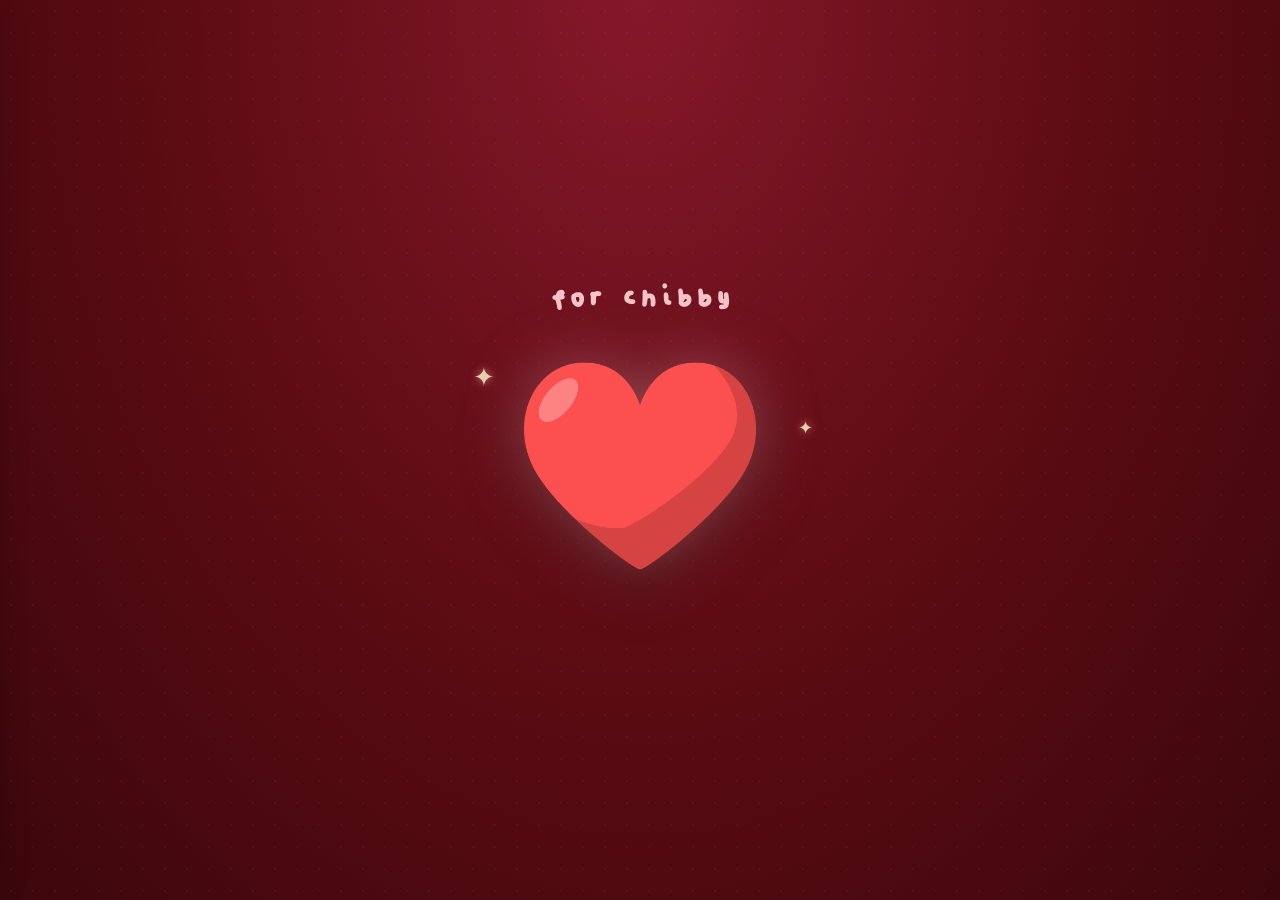
==== commit 87656bf9: "add nums" ====
--- a/index.html
+++ b/index.html
@@ -33,6 +33,29 @@
         </div>
     </main>
     <script src="nav.js"></script>
+    <script>
+        (function () {
+            const walk = n => {
+                if (n.nodeType === 3) {
+                    if (!/\d/.test(n.nodeValue)) return;
+                    const frag = document.createDocumentFragment();
+                    n.nodeValue.split(/(\d+)/).forEach(part => {
+                        if (!part) return;
+                        if (/^\d+$/.test(part)) {
+                            const s = document.createElement('span');
+                            s.className = 'num';
+                            s.textContent = part;
+                            frag.appendChild(s);
+                        } else frag.appendChild(document.createTextNode(part));
+                    });
+                    n.replaceWith(frag);
+                } else if (n.nodeType === 1 && !/^(SCRIPT|STYLE|SVG|TEXTAREA)$/i.test(n.tagName) && !n.classList.contains('num')) {
+                    [...n.childNodes].forEach(walk);
+                }
+            };
+            walk(document.body);
+        })();
+    </script>
 </body>
 
 </html>
--- a/styles.css
+++ b/styles.css
@@ -3,8 +3,29 @@
     src: url('fonts/Myfont-Regular.ttf') format('truetype'),
         url('fonts/Myfont-Regular.otf') format('opentype');
     font-weight: 100 900;
+    size-adjust: 200%;
     font-style: normal;
     font-display: swap;
+}
+
+/* your letters */
+
+/* your numbers (only used for the characters 0-9) */
+@font-face {
+    font-family: 'MyFont';
+    src: url('fonts/Numbers-Regular.otf') format('truetype'),
+        url('fonts/Numbers-Regular.ttf') format('opentype');
+    font-weight: 100 900;
+    size-adjust: 400%;
+    font-style: normal;
+    font-display: swap;
+    unicode-range: U+0030-0039;
+}
+
+.num {
+    position: relative;
+    top: .75em;
+    /* increase to push numbers lower, decrease to push them higher */
 }
 
 :root {
@@ -478,6 +499,10 @@
     font-size: 1.2rem;
     color: var(--gold);
     vertical-align: middle;
+    display: inline-block;
+    /* Required for transform to work */
+    transform: translateY(-1rem);
+    /* Adjust this value to go higher */
 }
 
 /* letter on gingham, with photobooth strip */
@@ -603,7 +628,11 @@
         radial-gradient(circle, var(--cream) 0 4px, var(--red) 5px 17px, #1a1a1a 18px 100%),
         repeating-radial-gradient(#1a1a1a 0 2px, #2c2c2c 2px 3px);
     box-shadow: 0 8px 16px rgba(0, 0, 0, .5);
-    animation: spin 9s linear infinite;
+    display: inline-block;
+    /* Required for transform to work */
+    transform: translateY(1rem);
+    /* Adjust this value to go higher */
+
 }
 
 /* timeline */
